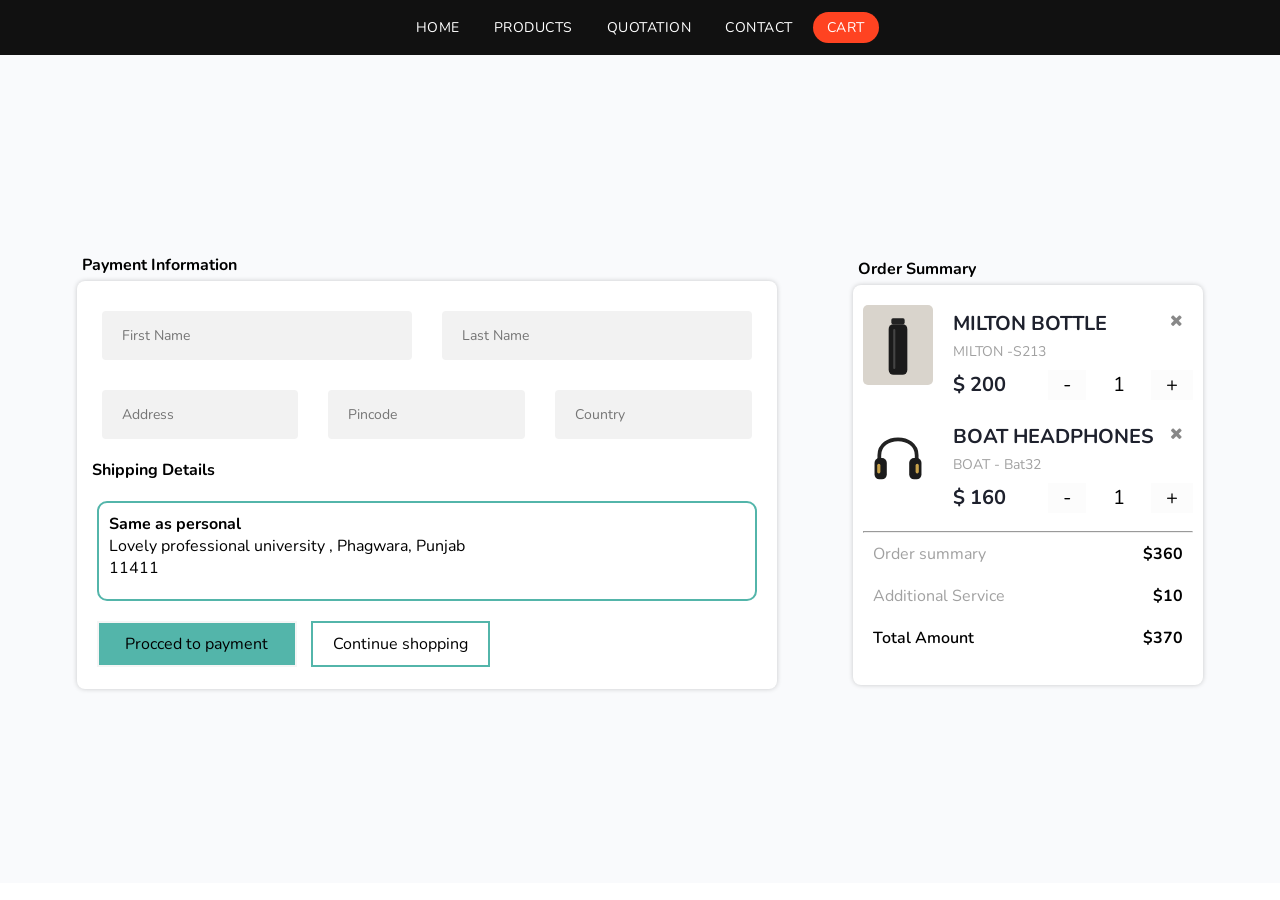
==== cart.html @ 765d7931 "Add files via upload" ====
<!DOCTYPE html>
<html>
<head>
  <meta charset="utf-8">
  <meta name="viewport" content="width=device-width, initial-scale=1.0">
  <title>cart</title>
  <link rel="stylesheet" href="https://cdnjs.cloudflare.com/ajax/libs/font-awesome/4.7.0/css/font-awesome.min.css" />
  <link href="https://fonts.googleapis.com/css2?family=Nunito:wght@400;600;700&display=swap" rel="stylesheet">
  <link rel="stylesheet" href="site-nav.css">
  <link rel="stylesheet" href="cart.css">
</head>
<body>
<nav class="topnav"><a href="index.html">HOME</a><a href="Products.html">PRODUCTS</a><a href="quotation.html">QUOTATION</a><a href="contact.html">CONTACT</a><a href="cart.html" class="on">CART</a></nav>
<div class="container">
  <div class="payment_details">
    <h1>Payment Information</h1>
    <div class="details_card">
      <div class="name_address">
        <div class="first_lastName">
          <input type="text" id="first" placeholder="First Name" />
          <input type="text" id="last" placeholder="Last Name" />
        </div>
        <div class="address">
          <input type="text" onkeyup="change()" id="put" placeholder="Address" />
          <input type="number" id="pin" placeholder="Pincode" />
          <input type="text" id="country" placeholder="Country" />
        </div>
      </div>
      <h1>Shipping Details</h1>
      <div class="shipping_card">
        <div class="new_card">
          <h4>Same as personal</h4>
          <p id="output">Lovely professional university , Phagwara, Punjab</p>
          <p id="pinout">11411</p>
        </div>
      </div>
      <div class="proced_payment">
        <a href="#" id="pay">Procced to payment</a>
        <a href="index.html" class="back">Continue shopping</a>
      </div>
      <p id="payMsg"></p>
    </div>
  </div>

  <div class="order_summary">
    <h1>Order Summary</h1>
    <div class="summary_card">
      <div id="items"></div>
      <hr />
      <div class="order_price"><p>Order summary</p><h4 id="subtotal">$0</h4></div>
      <div class="order_service"><p>Additional Service</p><h4 id="service">$10</h4></div>
      <div class="order_total"><p>Total Amount</p><h4 id="total">$0</h4></div>
    </div>
  </div>
</div>

<script src="cart.js"></script>
<script>
  var SERVICE = 10;
  var items = Cart.read();

  function render() {
    var box = document.getElementById('items');
    box.innerHTML = '';
    if (!items.length) {
      box.innerHTML = '<p class="empty">Your cart is empty.</p>';
    }
    var sub = 0;
    items.forEach(function (it, idx) {
      sub += it.price * it.qty;
      var d = document.createElement('div');
      d.className = 'card_item';
      d.innerHTML =
        '<div class="product_img"><img src="' + it.img + '.jpg" onerror="this.onerror=null;this.src=\'' + it.img + '.svg\'" alt=""></div>' +
        '<div class="product_info">' +
          '<h1></h1><p></p>' +
          '<div class="close-btn" title="Remove"><i class="fa fa-close"></i></div>' +
          '<div class="product_rate_info"><h1>$ ' + it.price + '</h1>' +
            '<span class="pqt-minus">-</span><span class="pqt">' + it.qty + '</span><span class="pqt-plus">+</span>' +
          '</div>' +
        '</div>';
      d.querySelector('h1').textContent = it.name;
      d.querySelector('p').textContent = it.code || '';
      d.querySelector('.pqt-minus').onclick = function () { if (it.qty > 1) it.qty--; save(); };
      d.querySelector('.pqt-plus').onclick = function () { it.qty++; save(); };
      d.querySelector('.close-btn').onclick = function () { items.splice(idx, 1); save(); };
      box.appendChild(d);
    });
    var svc = items.length ? SERVICE : 0;
    document.getElementById('subtotal').textContent = '$' + sub;
    document.getElementById('service').textContent = '$' + svc;
    document.getElementById('total').textContent = '$' + (sub + svc);
  }
  function save() { Cart.write(items); render(); }

  // Shipping box mirrors the address fields as you type
  function change() {
    var v = document.getElementById('put').value;
    document.getElementById('output').textContent = v || 'Lovely professional university , Phagwara, Punjab';
  }
  document.getElementById('pin').addEventListener('input', function (e) {
    document.getElementById('pinout').textContent = e.target.value || '11411';
  });

  document.getElementById('pay').addEventListener('click', function (ev) {
    ev.preventDefault();
    var m = document.getElementById('payMsg');
    if (!items.length) { m.textContent = 'Your cart is empty.'; return; }
    if (!document.getElementById('first').value.trim() || !document.getElementById('put').value.trim()) {
      m.textContent = 'Please enter at least your first name and address.'; return;
    }
    m.textContent = 'Order placed (demo, no real payment). Thank you!';
    items = []; save();
  });

  render();
</script>
</body>
</html>
---- site-nav.css ----
.topnav{display:flex;gap:6px;flex-wrap:wrap;justify-content:center;background:#111;padding:12px 10px;font-family:Poppins,Nunito,sans-serif;position:relative;z-index:5}
.topnav a{color:#fff;text-decoration:none;font-size:14px;letter-spacing:.5px;padding:6px 14px;border-radius:20px}
.topnav a:hover{color:#ff4321}.topnav a.on{background:#ff4321;color:#fff}
---- cart.css ----
* { margin: 0; padding: 0; box-sizing: border-box; font-family: "Nunito", sans-serif; }
h1 { font-size: 16px; margin: 5px; }
.container { width: 100%; min-height: 92vh; display: flex; justify-content: space-evenly; align-items: center; background-color: #f9fafc; flex-wrap: wrap; gap: 20px; padding: 20px; }

/* Payment Information card */
.details_card { width: 700px; max-width: 100%; min-height: 400px; box-shadow: 0 0 5px 0 rgba(0, 0, 0, 0.2); border-radius: 8px; padding: 10px; background-color: #fff; }

/* Order Summary Card */
.summary_card { background-color: #fff; width: 350px; max-width: 100%; min-height: 400px; box-shadow: 0 0 5px 0 rgba(0, 0, 0, 0.2); border-radius: 8px; padding: 10px; }
.card_item { display: flex; position: relative; margin: 10px 0; }
.close-btn { position: absolute; right: 10px; top: 5px; cursor: pointer; color: #888; }
.close-btn:hover { color: #c0392b; }
.card_item .product_img img { height: 80px; margin-right: 20px; width: 70px; border-radius: 5px; object-fit: cover; }
.product_info { flex: 1; }
.product_info h1 { font-size: 20px; color: #1e212d; margin: 5px 0; padding-right: 24px; }
.product_info p { color: #a1a1a1; font-size: 14px; }
.product_rate_info { display: flex; margin: 5px 0; align-items: center; justify-content: space-between; }
.pqt { font-size: 20px; line-height: 30px; width: 30px; text-align: center; }
.pqt-plus, .pqt-minus { background: #fcfcfc; border: none; font-size: 20px; height: 100%; padding: 0 15px; line-height: 30px; user-select: none; }
.pqt-plus:hover, .pqt-minus:hover { background: #53b5aa; color: #fff; cursor: pointer; }
.empty { color: #a1a1a1; padding: 20px 10px; }

/* Order price & total */
.order_price, .order_service, .order_total { display: flex; justify-content: space-between; padding: 10px; }
.order_price p, .order_service p { color: #a1a1a1; }
.order_total p { font-weight: 600; }
input { outline: 0; background: #f2f2f2; border-radius: 4px; width: 100%; border: 0; caret-color: #4f5d7e; margin: 10px 15px; padding: 15px 20px; box-sizing: border-box; font-size: 14px; }
.first_lastName, .shipping_card, .address { display: flex; justify-content: space-between; margin: 10px 0; }
.new_card { width: 100%; min-height: 100px; border: 2px solid #53b5aa; padding: 10px; margin: 10px; border-radius: 10px; }
.proced_payment { margin: 4px 0 0 0; }
.proced_payment a { display: inline-block; padding: 10px 20px; width: 200px; border: 2px solid #f5f5f5; background-color: #53b5aa; color: #000; margin-left: 10px; cursor: pointer; text-decoration: none; text-align: center; }
.proced_payment a.back { background: #fff; border-color: #53b5aa; width: auto; }
#payMsg { margin: 12px 10px; color: #1a8f5a; font-weight: 600; }
@media (max-width: 600px) { .first_lastName, .address { flex-direction: column; } input { margin: 6px 0; } }
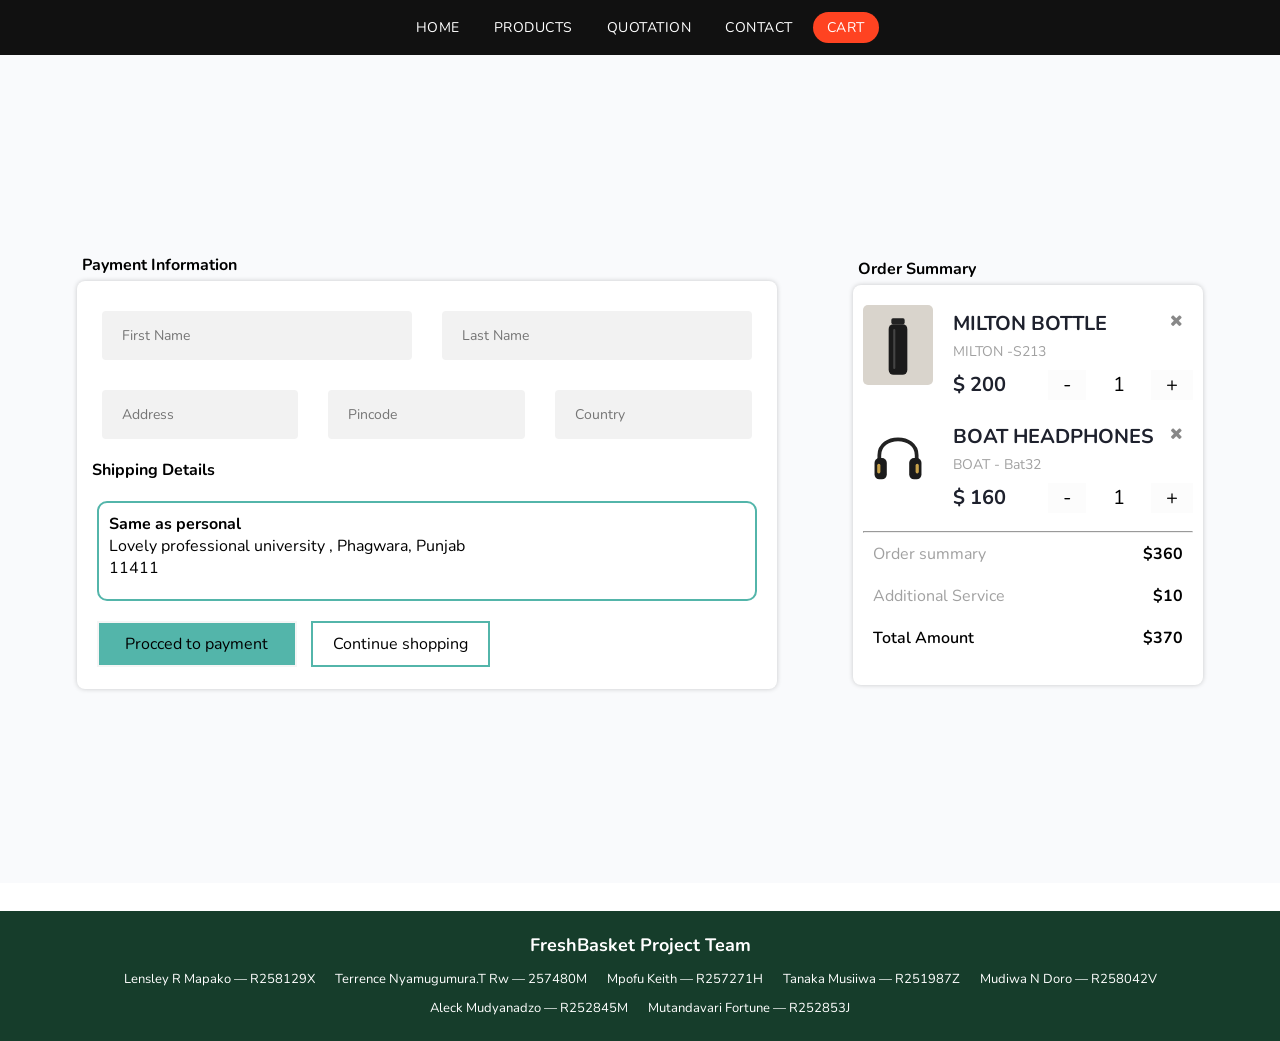
==== commit f9e5d36a: "Add project team members to every page" ====
--- a/cart.html
+++ b/cart.html
@@ -115,5 +115,19 @@
 
   render();
 </script>
-</body>
+
+  <!-- FreshBasket project team: displayed on every page -->
+  <footer class="freshbasket-team" style="background:#163d2b;color:#fff;padding:22px 16px;text-align:center;font-family:Arial,sans-serif;margin-top:28px;">
+    <h2 style="font-size:18px;margin:0 0 12px;">FreshBasket Project Team</h2>
+    <ul style="list-style:none;padding:0;margin:0 auto;display:flex;flex-wrap:wrap;justify-content:center;gap:8px 20px;max-width:1100px;">
+      <li style="font-size:13px;line-height:1.6;">Lensley R Mapako — R258129X</li>
+      <li style="font-size:13px;line-height:1.6;">Terrence Nyamugumura.T Rw — 257480M</li>
+      <li style="font-size:13px;line-height:1.6;">Mpofu Keith — R257271H</li>
+      <li style="font-size:13px;line-height:1.6;">Tanaka Musiiwa — R251987Z</li>
+      <li style="font-size:13px;line-height:1.6;">Mudiwa N Doro — R258042V</li>
+      <li style="font-size:13px;line-height:1.6;">Aleck Mudyanadzo — R252845M</li>
+      <li style="font-size:13px;line-height:1.6;">Mutandavari Fortune — R252853J</li>
+    </ul>
+  </footer>
+  </body>
 </html>
